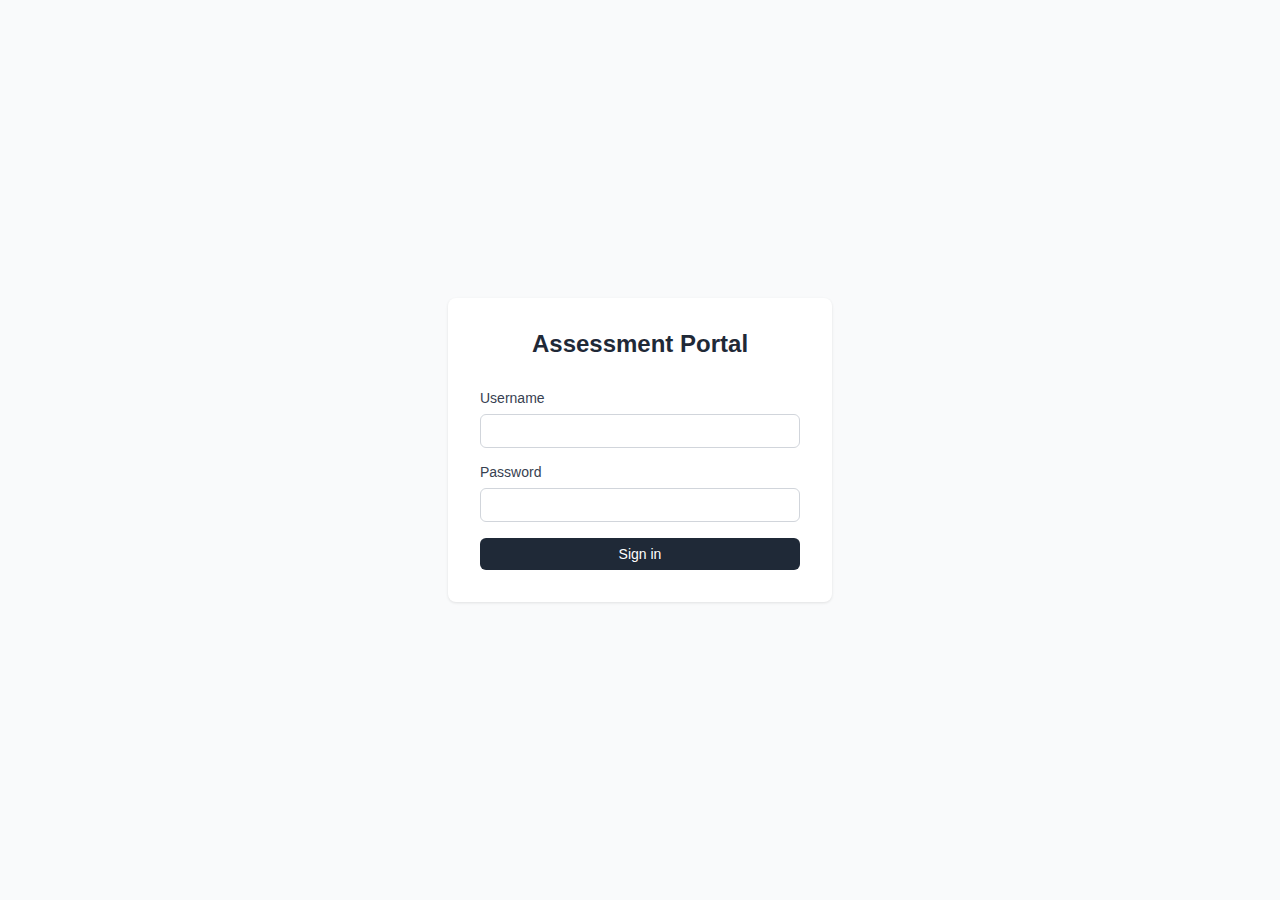
==== src/assessment-take.html @ eb00232f "Improve website design and styling" ====
<!DOCTYPE html>
<html lang="en">
<head>
    <meta charset="UTF-8">
    <meta name="viewport" content="width=device-width, initial-scale=1.0">
    <title>Assessment Portal - Take Assessment</title>
    <link rel="stylesheet" href="styles/main.css">
</head>
<body>
    <header class="header">
        <div class="header-content">
            <h1 class="header-title">Assessment Portal</h1>
            <div class="nav-buttons">
                <a href="dashboard.html" class="nav-link">
                    <svg width="20" height="20" viewBox="0 0 24 24" fill="none" stroke="currentColor" stroke-width="2">
                        <path d="M3 9l9-7 9 7v11a2 2 0 0 1-2 2H5a2 2 0 0 1-2-2z"></path>
                        <polyline points="9 22 9 12 15 12 15 22"></polyline>
                    </svg>
                    Home
                </a>
                <button class="nav-link danger" onclick="showLogoutConfirmation()">
                    <svg width="20" height="20" viewBox="0 0 24 24" fill="none" stroke="currentColor" stroke-width="2">
                        <path d="M9 21H5a2 2 0 0 1-2-2V5a2 2 0 0 1 2-2h4"></path>
                        <polyline points="16 17 21 12 16 7"></polyline>
                        <line x1="21" y1="12" x2="9" y2="12"></line>
                    </svg>
                    Logout
                </button>
            </div>
        </div>
    </header>

    <div class="timer" id="timer">
        <svg width="20" height="20" viewBox="0 0 24 24" fill="none" stroke="currentColor" stroke-width="2">
            <circle cx="12" cy="12" r="10"></circle>
            <polyline points="12 6 12 12 16 14"></polyline>
        </svg>
        Time Remaining: <span id="timeDisplay">--:--</span>
    </div>

    <main class="main-content">
        <div id="assessmentContent"></div>
        <button class="btn btn-primary" onclick="showSubmitConfirmation()">Submit Assessment</button>
    </main>

    <div class="modal" id="logoutModal">
        <div class="modal-content">
            <h2 class="modal-title">Confirm Logout</h2>
            <p class="modal-text">Are you sure you want to logout? Your progress will be lost.</p>
            <div class="modal-buttons">
                <button class="btn btn-secondary" onclick="hideLogoutConfirmation()">Cancel</button>
                <button class="btn btn-primary" onclick="handleLogout()">Logout</button>
            </div>
        </div>
    </div>

    <div class="modal" id="submitModal">
        <div class="modal-content">
            <h2 class="modal-title">Confirm Submission</h2>
            <p class="modal-text">Are you sure you want to submit your assessment?</p>
            <div class="modal-buttons">
                <button class="btn btn-secondary" onclick="hideSubmitConfirmation()">Cancel</button>
                <button class="btn btn-primary" onclick="submitAssessment()">Submit</button>
            </div>
        </div>
    </div>

    <div class="toast" id="toast"></div>

    <script>
        let timeLeft;
        let timer;
        const questions = [
            {
                id: 1,
                question: "What is the primary purpose of a constructor?",
                type: "multiple_choice",
                options: ["To destroy objects", "To initialize objects", "To copy objects", "To compare objects"]
            },
            {
                id: 2,
                question: "Define encapsulation in your own words.",
                type: "text"
            },
            {
                id: 3,
                question: "Java is a purely object-oriented programming language.",
                type: "true_false"
            }
        ];

        document.addEventListener('DOMContentLoaded', function() {
            const user = localStorage.getItem('user');
            if (!user) {
                window.location.href = 'standalone-login.html';
                return;
            }

            const urlParams = new URLSearchParams(window.location.search);
            const assessmentId = urlParams.get('id');
            
            // Initialize timer (90 minutes)
            timeLeft = 90 * 60;
            startTimer();
            renderQuestions();
        });

        function startTimer() {
            timer = setInterval(() => {
                timeLeft--;
                updateTimerDisplay();
                if (timeLeft <= 0) {
                    clearInterval(timer);
                    submitAssessment();
                }
            }, 1000);
        }

        function updateTimerDisplay() {
            const minutes = Math.floor(timeLeft / 60);
            const seconds = timeLeft % 60;
            document.getElementById('timeDisplay').textContent = 
                `${minutes.toString().padStart(2, '0')}:${seconds.toString().padStart(2, '0')}`;
        }

        function renderQuestions() {
            const content = document.getElementById('assessmentContent');
            content.innerHTML = questions.map((q, index) => `
                <div class="question-card">
                    <h3>Question ${index + 1}</h3>
                    <p>${q.question}</p>
                    ${renderAnswerInput(q)}
                </div>
            `).join('');
        }

        function renderAnswerInput(question) {
            switch (question.type) {
                case 'multiple_choice':
                    return question.options.map((option, i) => `
                        <div>
                            <input type="radio" name="q${question.id}" value="${option}" id="q${question.id}_${i}">
                            <label for="q${question.id}_${i}">${option}</label>
                        </div>
                    `).join('');
                case 'text':
                    return `<textarea name="q${question.id}" rows="4" style="width: 100%; margin-top: 1rem;"></textarea>`;
                case 'true_false':
                    return `
                        <div>
                            <input type="radio" name="q${question.id}" value="true" id="q${question.id}_true">
                            <label for="q${question.id}_true">True</label>
                        </div>
                        <div>
                            <input type="radio" name="q${question.id}" value="false" id="q${question.id}_false">
                            <label for="q${question.id}_false">False</label>
                        </div>
                    `;
                default:
                    return '';
            }
        }

        function showLogoutConfirmation() {
            document.getElementById('logoutModal').style.display = 'flex';
        }

        function hideLogoutConfirmation() {
            document.getElementById('logoutModal').style.display = 'none';
        }

        function showSubmitConfirmation() {
            document.getElementById('submitModal').style.display = 'flex';
        }

        function hideSubmitConfirmation() {
            document.getElementById('submitModal').style.display = 'none';
        }

        function handleLogout() {
            localStorage.removeItem('user');
            showToast('Logged out successfully');
            setTimeout(() => {
                window.location.href = 'standalone-login.html';
            }, 1000);
        }

        function submitAssessment() {
            clearInterval(timer);
            showToast('Assessment submitted successfully');
            setTimeout(() => {
                window.location.href = 'standalone-completed-assessments.html';
            }, 1500);
        }

        function showToast(message) {
            const toast = document.getElementById('toast');
            toast.textContent = message;
            toast.style.display = 'block';
            setTimeout(() => {
                toast.style.display = 'none';
            }, 3000);
        }
    </script>
</body>
</html>
---- src/styles/main.css ----
/* Base styles */
* {
  margin: 0;
  padding: 0;
  box-sizing: border-box;
}

body {
  font-family: -apple-system, BlinkMacSystemFont, 'Segoe UI', Roboto, sans-serif;
  background-color: rgb(249, 250, 251);
  min-height: 100vh;
}

/* Header styles */
.header {
  background-color: white;
  box-shadow: 0 2px 4px rgba(0, 0, 0, 0.05);
  position: sticky;
  top: 0;
  z-index: 50;
}

.header-content {
  max-width: 80rem;
  margin: 0 auto;
  padding: 1rem;
  height: 4rem;
  display: flex;
  align-items: center;
  justify-content: space-between;
}

.header-title {
  font-size: 1.5rem;
  font-weight: 600;
  color: rgb(31, 41, 55);
  display: flex;
  align-items: center;
  gap: 0.5rem;
}

.nav-buttons {
  display: flex;
  gap: 1rem;
}

.nav-link {
  display: flex;
  align-items: center;
  gap: 0.5rem;
  padding: 0.75rem 1.25rem;
  border-radius: 0.5rem;
  cursor: pointer;
  text-decoration: none;
  color: rgb(75, 85, 99);
  transition: all 0.2s ease;
  font-weight: 500;
}

.nav-link:hover {
  background-color: rgb(243, 244, 246);
  transform: translateY(-1px);
}

.nav-link.danger {
  color: rgb(220, 38, 38);
}

.nav-link.danger:hover {
  background-color: rgb(254, 242, 242);
}

/* Main content */
.main-content {
  max-width: 80rem;
  margin: 0 auto;
  padding: 2rem 1rem;
  animation: fadeIn 0.5s ease-out;
}

/* Cards */
.cards-grid {
  display: grid;
  grid-template-columns: repeat(auto-fit, minmax(300px, 1fr));
  gap: 2rem;
  margin-top: 2rem;
}

.card {
  background-color: white;
  padding: 1.5rem;
  border-radius: 1rem;
  box-shadow: 0 1px 3px rgba(0, 0, 0, 0.1);
  cursor: pointer;
  transition: all 0.3s ease;
}

.card:hover {
  transform: translateY(-4px);
  box-shadow: 0 4px 6px rgba(0, 0, 0, 0.1);
}

.card-title {
  font-size: 1.25rem;
  font-weight: 600;
  color: rgb(31, 41, 55);
  margin-bottom: 0.75rem;
}

.card-description {
  color: rgb(107, 114, 128);
  line-height: 1.5;
}

/* Tables */
.table-container {
  background-color: white;
  border-radius: 1rem;
  box-shadow: 0 1px 3px rgba(0, 0, 0, 0.1);
  overflow: hidden;
}

table {
  width: 100%;
  border-collapse: collapse;
}

th, td {
  padding: 1rem 1.5rem;
  text-align: left;
  border-bottom: 1px solid rgb(229, 231, 235);
}

th {
  background-color: rgb(249, 250, 251);
  font-size: 0.75rem;
  text-transform: uppercase;
  color: rgb(107, 114, 128);
  font-weight: 600;
  letter-spacing: 0.05em;
}

tr:hover {
  background-color: rgb(249, 250, 251);
}

/* Buttons */
.btn {
  padding: 0.75rem 1.5rem;
  border-radius: 0.5rem;
  font-weight: 500;
  cursor: pointer;
  transition: all 0.2s ease;
  border: none;
  display: inline-flex;
  align-items: center;
  gap: 0.5rem;
}

.btn-primary {
  background-color: rgb(31, 41, 55);
  color: white;
}

.btn-primary:hover {
  background-color: rgb(55, 65, 81);
  transform: translateY(-1px);
}

.btn-secondary {
  background-color: rgb(229, 231, 235);
  color: rgb(31, 41, 55);
}

.btn-secondary:hover {
  background-color: rgb(209, 213, 219);
  transform: translateY(-1px);
}

/* Modal */
.modal {
  display: none;
  position: fixed;
  top: 0;
  left: 0;
  width: 100%;
  height: 100%;
  background-color: rgba(0, 0, 0, 0.5);
  align-items: center;
  justify-content: center;
  z-index: 100;
  animation: fadeIn 0.3s ease-out;
}

.modal-content {
  background-color: white;
  padding: 2rem;
  border-radius: 1rem;
  max-width: 400px;
  width: 90%;
  box-shadow: 0 4px 6px rgba(0, 0, 0, 0.1);
  animation: scaleIn 0.3s ease-out;
}

.modal-title {
  font-size: 1.25rem;
  font-weight: 600;
  color: rgb(31, 41, 55);
  margin-bottom: 1rem;
}

.modal-text {
  color: rgb(107, 114, 128);
  margin-bottom: 1.5rem;
}

.modal-buttons {
  display: flex;
  gap: 1rem;
  justify-content: flex-end;
}

/* Toast */
.toast {
  position: fixed;
  bottom: 1rem;
  right: 1rem;
  padding: 1rem 1.5rem;
  background-color: white;
  border-radius: 0.5rem;
  box-shadow: 0 4px 6px rgba(0, 0, 0, 0.1);
  display: none;
  animation: slideIn 0.3s ease-out;
  z-index: 100;
}

/* Animations */
@keyframes fadeIn {
  from {
    opacity: 0;
  }
  to {
    opacity: 1;
  }
}

@keyframes scaleIn {
  from {
    transform: scale(0.95);
    opacity: 0;
  }
  to {
    transform: scale(1);
    opacity: 1;
  }
}

@keyframes slideIn {
  from {
    transform: translateX(100%);
    opacity: 0;
  }
  to {
    transform: translateX(0);
    opacity: 1;
  }
}

/* Forms */
.form-container {
  background-color: white;
  padding: 2rem;
  border-radius: 1rem;
  box-shadow: 0 1px 3px rgba(0, 0, 0, 0.1);
  max-width: 24rem;
  width: 100%;
  margin: 0 auto;
}

.form-group {
  margin-bottom: 1.5rem;
}

.form-label {
  display: block;
  font-size: 0.875rem;
  font-weight: 500;
  color: rgb(55, 65, 81);
  margin-bottom: 0.5rem;
}

.form-input {
  width: 100%;
  padding: 0.75rem 1rem;
  border: 1px solid rgb(209, 213, 219);
  border-radius: 0.5rem;
  font-size: 0.875rem;
  transition: all 0.2s ease;
}

.form-input:focus {
  outline: none;
  border-color: rgb(107, 114, 128);
  box-shadow: 0 0 0 2px rgba(107, 114, 128, 0.1);
}

/* Question styles */
.question-card {
  background-color: white;
  padding: 1.5rem;
  border-radius: 1rem;
  box-shadow: 0 1px 3px rgba(0, 0, 0, 0.1);
  margin-bottom: 1.5rem;
}

.question-number {
  font-size: 0.875rem;
  color: rgb(107, 114, 128);
  margin-bottom: 0.5rem;
}

.question-text {
  font-size: 1.125rem;
  font-weight: 500;
  color: rgb(31, 41, 55);
  margin-bottom: 1rem;
}

.answer-option {
  padding: 1rem;
  border: 1px solid rgb(229, 231, 235);
  border-radius: 0.5rem;
  margin-bottom: 0.5rem;
  cursor: pointer;
  transition: all 0.2s ease;
}

.answer-option:hover {
  background-color: rgb(249, 250, 251);
}

.answer-option.selected {
  border-color: rgb(79, 70, 229);
  background-color: rgb(238, 242, 255);
}

/* Timer */
.timer {
  position: fixed;
  top: 5rem;
  right: 1rem;
  background-color: white;
  padding: 1rem 1.5rem;
  border-radius: 0.5rem;
  box-shadow: 0 2px 4px rgba(0, 0, 0, 0.1);
  display: flex;
  align-items: center;
  gap: 0.5rem;
  font-weight: 500;
  color: rgb(31, 41, 55);
  z-index: 40;
}

/* Utilities */
.text-center {
  text-align: center;
}

.mb-2 {
  margin-bottom: 0.5rem;
}

.mb-4 {
  margin-bottom: 1rem;
}

.mb-8 {
  margin-bottom: 2rem;
}

.font-bold {
  font-weight: 700;
}

.text-xl {
  font-size: 1.25rem;
}

.text-2xl {
  font-size: 1.5rem;
}

.text-3xl {
  font-size: 1.875rem;
}

.text-gray-600 {
  color: rgb(75, 85, 99);
}

.text-gray-700 {
  color: rgb(55, 65, 81);
}

.text-gray-800 {
  color: rgb(31, 41, 55);
}

.text-green-600 {
  color: rgb(22, 163, 74);
}

.text-red-600 {
  color: rgb(220, 38, 38);
}

.bg-green-50 {
  background-color: rgb(240, 253, 244);
}

.bg-red-50 {
  background-color: rgb(254, 242, 242);
}

.border-green-200 {
  border-color: rgb(187, 247, 208);
}

.border-red-200 {
  border-color: rgb(254, 202, 202);
}
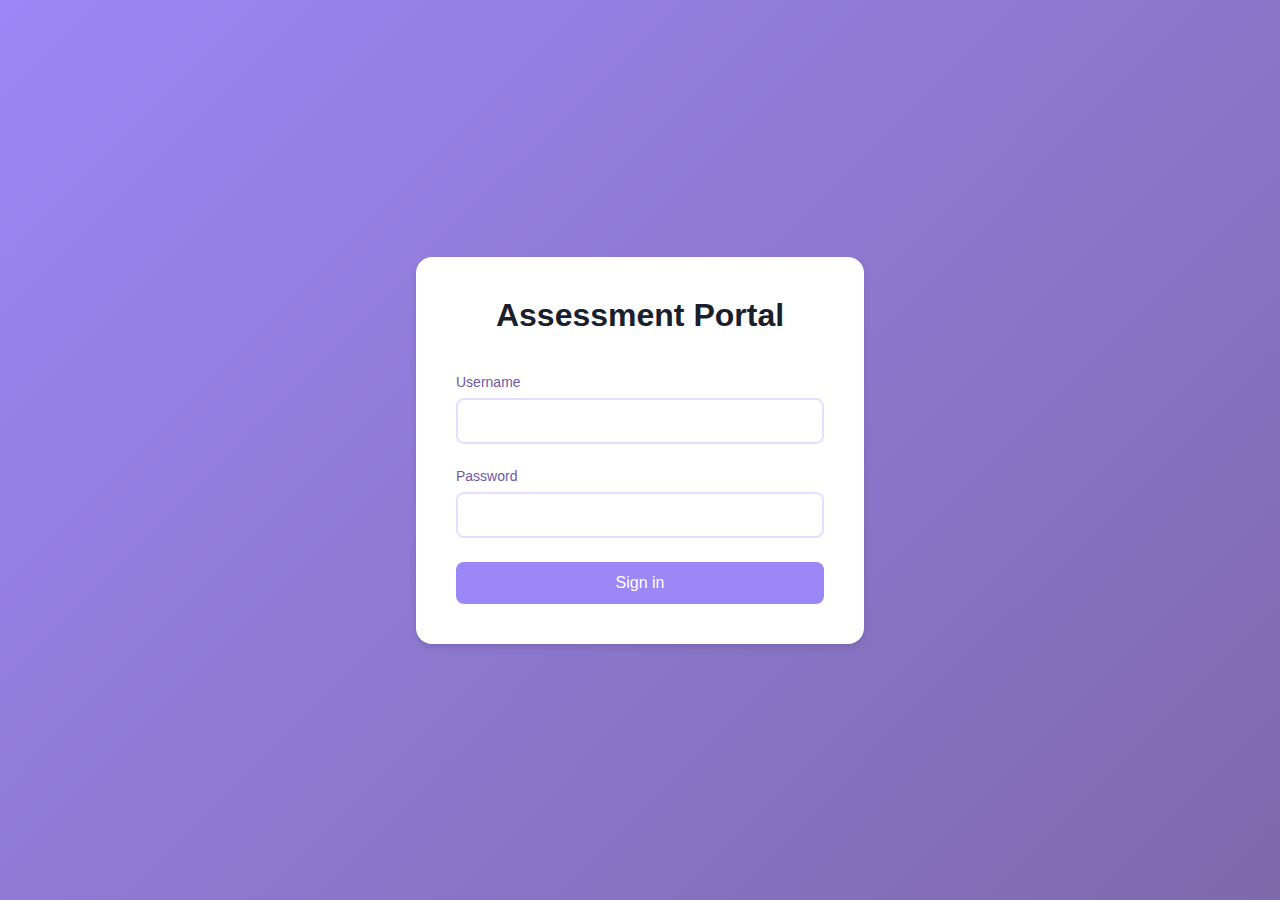
==== commit 7378d495: "Refactor files to include complete code" ====
--- a/src/assessment-take.html
+++ b/src/assessment-take.html
@@ -4,7 +4,240 @@
     <meta charset="UTF-8">
     <meta name="viewport" content="width=device-width, initial-scale=1.0">
     <title>Assessment Portal - Take Assessment</title>
-    <link rel="stylesheet" href="styles/main.css">
+    <style>
+        * {
+            margin: 0;
+            padding: 0;
+            box-sizing: border-box;
+        }
+
+        body {
+            font-family: -apple-system, BlinkMacSystemFont, 'Segoe UI', Roboto, sans-serif;
+            background-color: #F1F0FB;
+            min-height: 100vh;
+            padding-bottom: 4rem;
+        }
+
+        .header {
+            background-color: white;
+            box-shadow: 0 2px 4px rgba(0, 0, 0, 0.1);
+            position: sticky;
+            top: 0;
+            z-index: 10;
+        }
+
+        .header-content {
+            max-width: 80rem;
+            margin: 0 auto;
+            padding: 1rem;
+            height: 4rem;
+            display: flex;
+            align-items: center;
+            justify-content: space-between;
+        }
+
+        .header-title {
+            font-size: 1.5rem;
+            font-weight: 600;
+            color: #1A1F2C;
+        }
+
+        .nav-buttons {
+            display: flex;
+            gap: 1rem;
+        }
+
+        .nav-link {
+            display: flex;
+            align-items: center;
+            gap: 0.5rem;
+            padding: 0.75rem 1.25rem;
+            border-radius: 0.5rem;
+            cursor: pointer;
+            text-decoration: none;
+            color: #6E59A5;
+            transition: all 0.2s;
+            border: none;
+            background: none;
+            font-size: 1rem;
+        }
+
+        .nav-link:hover {
+            background-color: #E5DEFF;
+            color: #9b87f5;
+        }
+
+        .timer {
+            position: fixed;
+            top: 5rem;
+            right: 1rem;
+            background-color: white;
+            padding: 1rem 1.5rem;
+            border-radius: 0.5rem;
+            box-shadow: 0 2px 4px rgba(0, 0, 0, 0.1);
+            display: flex;
+            align-items: center;
+            gap: 0.5rem;
+            color: #6E59A5;
+            font-weight: 500;
+            animation: slideIn 0.3s ease-out;
+        }
+
+        .main-content {
+            max-width: 60rem;
+            margin: 2rem auto;
+            padding: 0 1rem;
+        }
+
+        .question-card {
+            background-color: white;
+            padding: 2rem;
+            border-radius: 1rem;
+            box-shadow: 0 2px 4px rgba(0, 0, 0, 0.05);
+            margin-bottom: 1.5rem;
+            animation: fadeIn 0.3s ease-out;
+        }
+
+        .question-card h3 {
+            color: #1A1F2C;
+            margin-bottom: 1rem;
+            font-size: 1.25rem;
+        }
+
+        .question-card p {
+            color: #6E59A5;
+            margin-bottom: 1.5rem;
+            line-height: 1.5;
+        }
+
+        .options-container {
+            display: flex;
+            flex-direction: column;
+            gap: 0.75rem;
+        }
+
+        .option-item {
+            display: flex;
+            align-items: center;
+            gap: 0.5rem;
+            padding: 0.75rem;
+            border: 2px solid #E5DEFF;
+            border-radius: 0.5rem;
+            cursor: pointer;
+            transition: all 0.2s;
+        }
+
+        .option-item:hover {
+            border-color: #9b87f5;
+            background-color: #F1F0FB;
+        }
+
+        textarea {
+            width: 100%;
+            padding: 1rem;
+            border: 2px solid #E5DEFF;
+            border-radius: 0.5rem;
+            resize: vertical;
+            min-height: 8rem;
+            font-family: inherit;
+            font-size: 1rem;
+            color: #1A1F2C;
+            transition: border-color 0.2s;
+        }
+
+        textarea:focus {
+            outline: none;
+            border-color: #9b87f5;
+        }
+
+        .submit-button {
+            position: fixed;
+            bottom: 1rem;
+            right: 1rem;
+            padding: 0.75rem 1.5rem;
+            background-color: #9b87f5;
+            color: white;
+            border: none;
+            border-radius: 0.5rem;
+            font-weight: 500;
+            cursor: pointer;
+            transition: all 0.2s;
+            box-shadow: 0 2px 4px rgba(0, 0, 0, 0.1);
+        }
+
+        .submit-button:hover {
+            background-color: #7E69AB;
+            transform: translateY(-2px);
+        }
+
+        .modal {
+            display: none;
+            position: fixed;
+            top: 0;
+            left: 0;
+            width: 100%;
+            height: 100%;
+            background-color: rgba(0, 0, 0, 0.5);
+            
+            align-items: center;
+            justify-content: center;
+            z-index: 1000;
+        }
+
+        .modal-content {
+            background-color: white;
+            padding: 2rem;
+            border-radius: 1rem;
+            max-width: 400px;
+            width: 90%;
+            animation: slideUp 0.3s ease-out;
+        }
+
+        .toast {
+            position: fixed;
+            bottom: 1rem;
+            right: 1rem;
+            padding: 1rem 1.5rem;
+            background-color: white;
+            border-radius: 0.5rem;
+            box-shadow: 0 4px 6px rgba(0, 0, 0, 0.1);
+            display: none;
+            animation: slideIn 0.3s ease-out;
+        }
+
+        @keyframes fadeIn {
+            from { opacity: 0; transform: translateY(10px); }
+            to { opacity: 1; transform: translateY(0); }
+        }
+
+        @keyframes slideIn {
+            from { transform: translateX(100%); }
+            to { transform: translateX(0); }
+        }
+
+        @keyframes slideUp {
+            from { transform: translateY(20px); opacity: 0; }
+            to { transform: translateY(0); opacity: 1; }
+        }
+
+        @media (max-width: 768px) {
+            .timer {
+                position: sticky;
+                top: 4rem;
+                right: auto;
+                margin: 1rem auto;
+                width: fit-content;
+            }
+
+            .submit-button {
+                position: fixed;
+                bottom: 1rem;
+                right: 1rem;
+                left: 1rem;
+                width: calc(100% - 2rem);
+            }
+        }
+    </style>
 </head>
 <body>
     <header class="header">
@@ -18,7 +251,7 @@
                     </svg>
                     Home
                 </a>
-                <button class="nav-link danger" onclick="showLogoutConfirmation()">
+                <button class="nav-link" onclick="showLogoutConfirmation()">
                     <svg width="20" height="20" viewBox="0 0 24 24" fill="none" stroke="currentColor" stroke-width="2">
                         <path d="M9 21H5a2 2 0 0 1-2-2V5a2 2 0 0 1 2-2h4"></path>
                         <polyline points="16 17 21 12 16 7"></polyline>
@@ -40,27 +273,27 @@
 
     <main class="main-content">
         <div id="assessmentContent"></div>
-        <button class="btn btn-primary" onclick="showSubmitConfirmation()">Submit Assessment</button>
+        <button class="submit-button" onclick="showSubmitConfirmation()">Submit Assessment</button>
     </main>
 
     <div class="modal" id="logoutModal">
         <div class="modal-content">
-            <h2 class="modal-title">Confirm Logout</h2>
-            <p class="modal-text">Are you sure you want to logout? Your progress will be lost.</p>
-            <div class="modal-buttons">
-                <button class="btn btn-secondary" onclick="hideLogoutConfirmation()">Cancel</button>
-                <button class="btn btn-primary" onclick="handleLogout()">Logout</button>
+            <h2 style="font-size: 1.5rem; font-weight: 600; margin-bottom: 1rem;">Confirm Logout</h2>
+            <p style="color: #6E59A5; margin-bottom: 1.5rem;">Are you sure you want to logout? Your progress will be lost.</p>
+            <div style="display: flex; gap: 1rem; justify-content: flex-end;">
+                <button class="nav-link" style="background-color: #E5DEFF;" onclick="hideLogoutConfirmation()">Cancel</button>
+                <button class="nav-link" style="background-color: #9b87f5; color: white;" onclick="handleLogout()">Logout</button>
             </div>
         </div>
     </div>
 
     <div class="modal" id="submitModal">
         <div class="modal-content">
-            <h2 class="modal-title">Confirm Submission</h2>
-            <p class="modal-text">Are you sure you want to submit your assessment?</p>
-            <div class="modal-buttons">
-                <button class="btn btn-secondary" onclick="hideSubmitConfirmation()">Cancel</button>
-                <button class="btn btn-primary" onclick="submitAssessment()">Submit</button>
+            <h2 style="font-size: 1.5rem; font-weight: 600; margin-bottom: 1rem;">Confirm Submission</h2>
+            <p style="color: #6E59A5; margin-bottom: 1.5rem;">Are you sure you want to submit your assessment?</p>
+            <div style="display: flex; gap: 1rem; justify-content: flex-end;">
+                <button class="nav-link" style="background-color: #E5DEFF;" onclick="hideSubmitConfirmation()">Cancel</button>
+                <button class="nav-link" style="background-color: #9b87f5; color: white;" onclick="submitAssessment()">Submit</button>
             </div>
         </div>
     </div>
@@ -92,14 +325,13 @@
         document.addEventListener('DOMContentLoaded', function() {
             const user = localStorage.getItem('user');
             if (!user) {
-                window.location.href = 'standalone-login.html';
+                window.location.href = 'login.html';
                 return;
             }
 
             const urlParams = new URLSearchParams(window.location.search);
             const assessmentId = urlParams.get('id');
             
-            // Initialize timer (90 minutes)
             timeLeft = 90 * 60;
             startTimer();
             renderQuestions();
@@ -137,23 +369,29 @@
         function renderAnswerInput(question) {
             switch (question.type) {
                 case 'multiple_choice':
-                    return question.options.map((option, i) => `
-                        <div>
-                            <input type="radio" name="q${question.id}" value="${option}" id="q${question.id}_${i}">
-                            <label for="q${question.id}_${i}">${option}</label>
+                    return `
+                        <div class="options-container">
+                            ${question.options.map((option, i) => `
+                                <label class="option-item">
+                                    <input type="radio" name="q${question.id}" value="${option}">
+                                    <span>${option}</span>
+                                </label>
+                            `).join('')}
                         </div>
-                    `).join('');
+                    `;
                 case 'text':
-                    return `<textarea name="q${question.id}" rows="4" style="width: 100%; margin-top: 1rem;"></textarea>`;
+                    return `<textarea name="q${question.id}" placeholder="Type your answer here..."></textarea>`;
                 case 'true_false':
                     return `
-                        <div>
-                            <input type="radio" name="q${question.id}" value="true" id="q${question.id}_true">
-                            <label for="q${question.id}_true">True</label>
-                        </div>
-                        <div>
-                            <input type="radio" name="q${question.id}" value="false" id="q${question.id}_false">
-                            <label for="q${question.id}_false">False</label>
+                        <div class="options-container">
+                            <label class="option-item">
+                                <input type="radio" name="q${question.id}" value="true">
+                                <span>True</span>
+                            </label>
+                            <label class="option-item">
+                                <input type="radio" name="q${question.id}" value="false">
+                                <span>False</span>
+                            </label>
                         </div>
                     `;
                 default:
@@ -181,7 +419,7 @@
             localStorage.removeItem('user');
             showToast('Logged out successfully');
             setTimeout(() => {
-                window.location.href = 'standalone-login.html';
+                window.location.href = 'login.html';
             }, 1000);
         }
 
@@ -189,7 +427,7 @@
             clearInterval(timer);
             showToast('Assessment submitted successfully');
             setTimeout(() => {
-                window.location.href = 'standalone-completed-assessments.html';
+                window.location.href = 'completed-assessments.html';
             }, 1500);
         }
 
@@ -203,4 +441,4 @@
         }
     </script>
 </body>
-</html>
+</html>